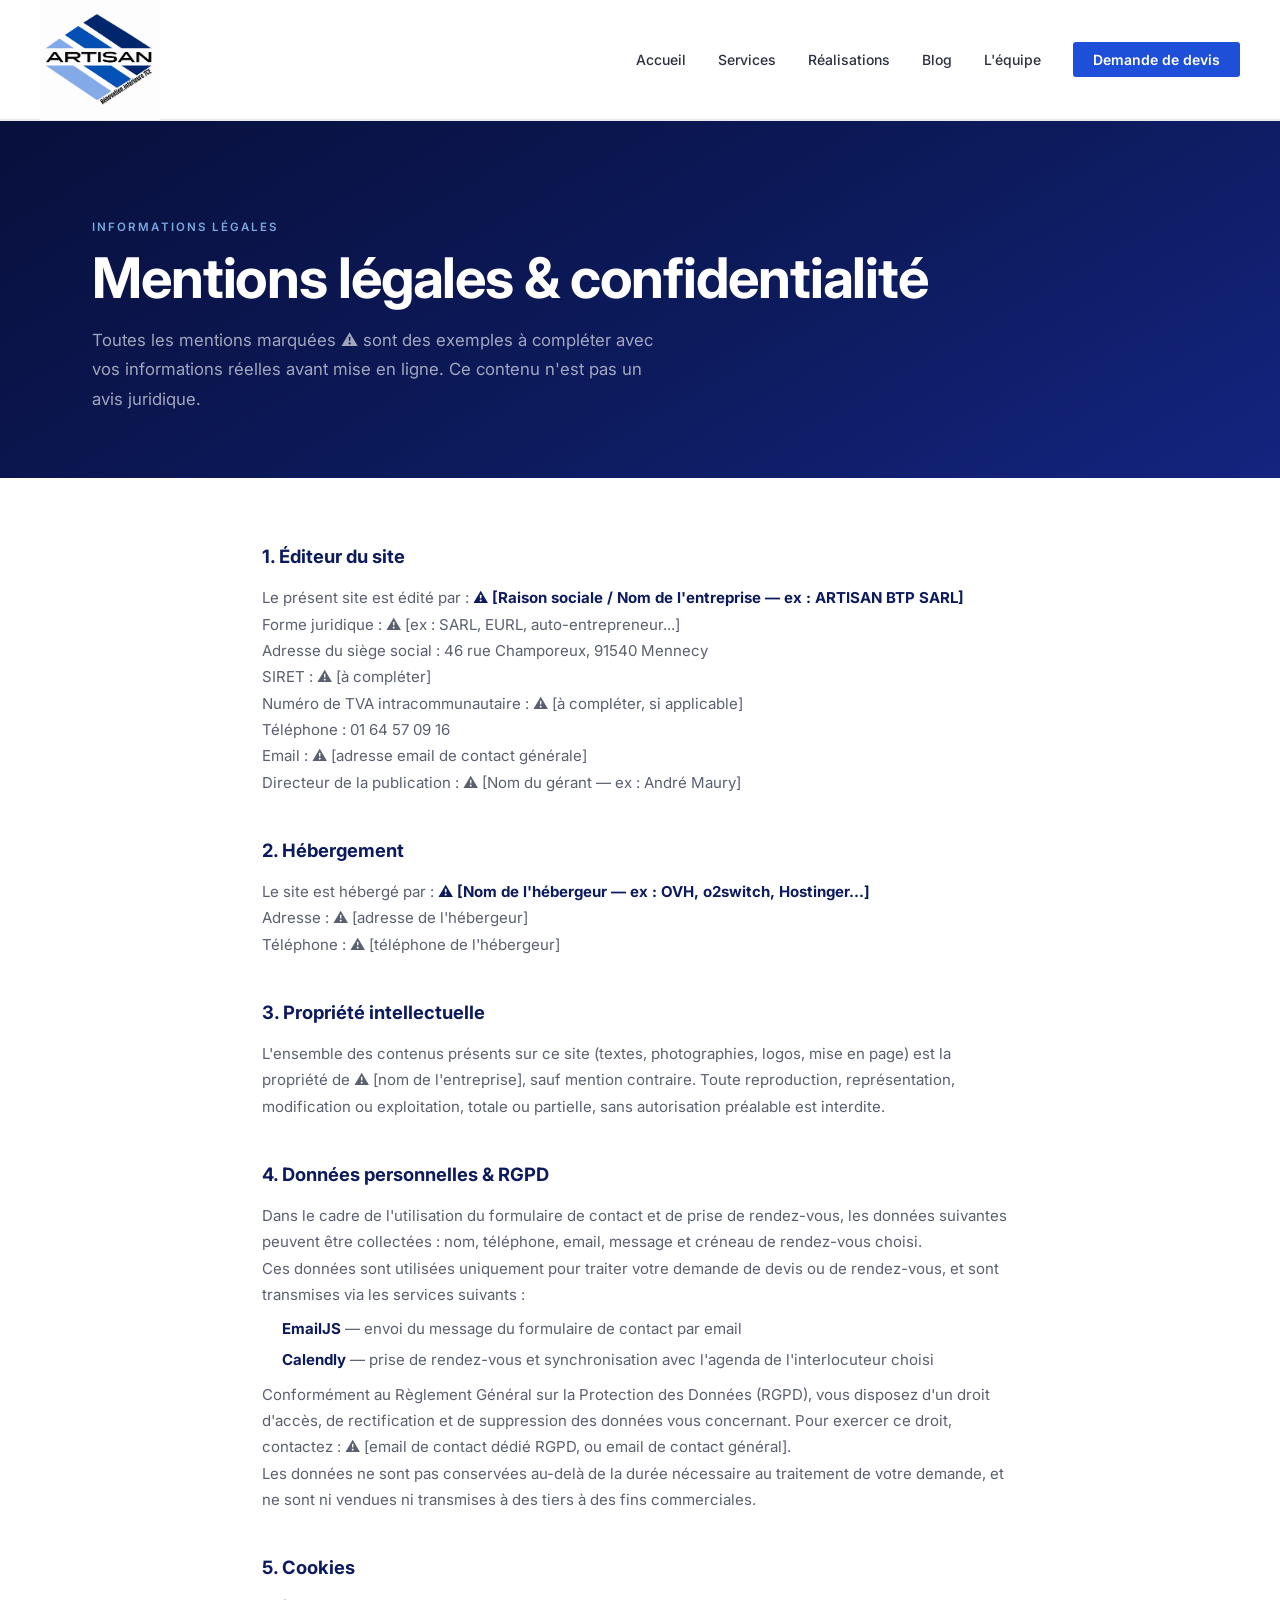
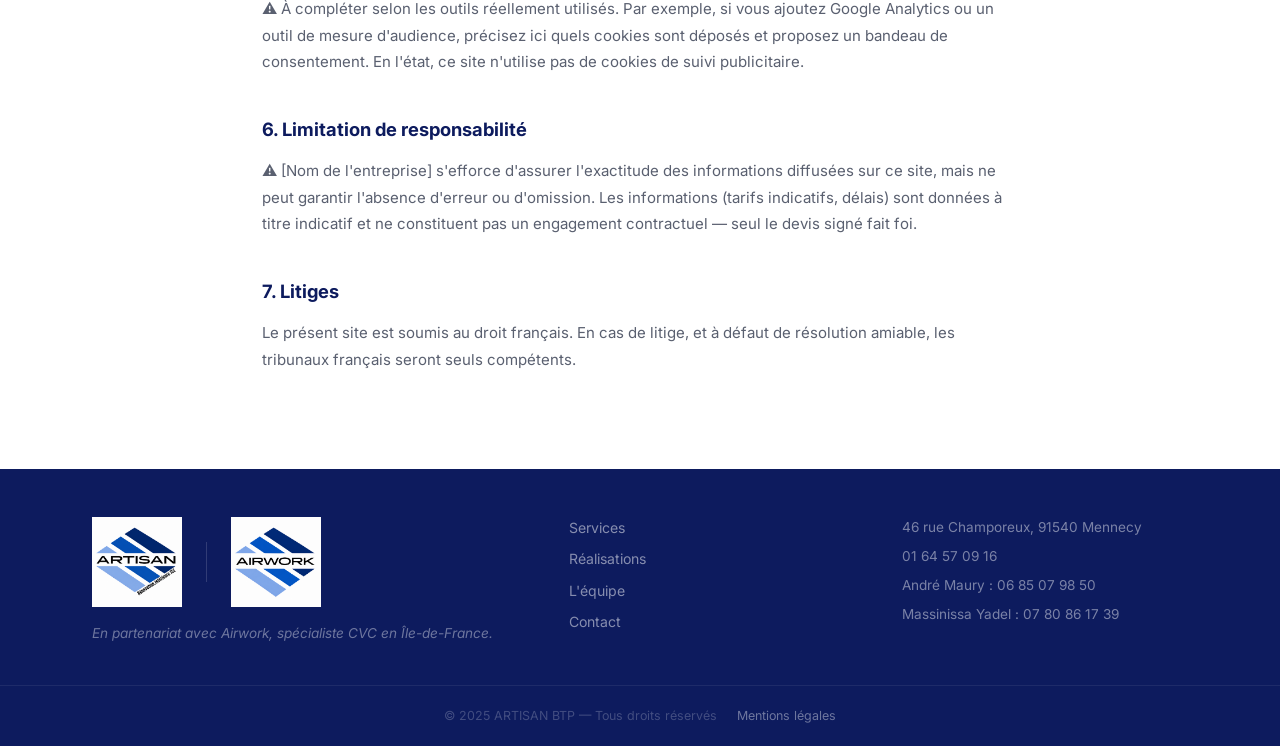
==== mentions-legales.html @ 6b27b91e "Add files via upload" ====
<!DOCTYPE html>
<html lang="fr">
<head>
  <meta charset="UTF-8" />
  <meta name="viewport" content="width=device-width, initial-scale=1.0" />
  <title>Mentions légales — ARTISAN BTP</title>
  <link rel="icon" type="image/png" href="images/favicon-32.png" />
  <link rel="apple-touch-icon" href="images/favicon-180.png" />
  <link rel="stylesheet" href="css/style.css" />
  <link rel="stylesheet" href="css/pages.css" />
  <link href="https://fonts.googleapis.com/css2?family=Inter:wght@300;400;500;600;700&display=swap" rel="stylesheet" />
</head>
<body>

  <!-- NAV -->
  <nav class="nav nav--light" id="nav">
    <a href="index.html" class="nav__logo">
      <img src="images/logo.png" alt="ARTISAN BTP" class="nav__logo-img" />
    </a>
    <ul class="nav__links">
      <li><a href="index.html">Accueil</a></li>
      <li><a href="services.html">Services</a></li>
      <li><a href="realisations.html">Réalisations</a></li>
      <li><a href="blog.html">Blog</a></li>
      <li><a href="index.html#equipe">L'équipe</a></li>
      <li><a href="index.html#contact" class="nav__cta">Demande de devis</a></li>
    </ul>
    <button class="nav__burger" id="burger" aria-label="Menu">
      <span></span><span></span><span></span>
    </button>
  </nav>

  <!-- MENU MOBILE -->
  <div class="mobile-menu" id="mobileMenu">
    <button class="mobile-menu__close" id="mobileClose">&#10005;</button>
    <ul>
      <li><a href="index.html" class="mobile-link">Accueil</a></li>
      <li><a href="services.html" class="mobile-link">Services</a></li>
      <li><a href="realisations.html" class="mobile-link">Réalisations</a></li>
      <li><a href="blog.html" class="mobile-link">Blog</a></li>
      <li><a href="index.html#equipe" class="mobile-link">L'équipe</a></li>
      <li><a href="index.html#contact" class="mobile-link">Contact</a></li>
    </ul>
  </div>

  <!-- EN-TÊTE PAGE -->
  <div class="page-header">
    <div class="container">
      <p class="section-eyebrow">Informations légales</p>
      <h1 class="page-header__title">Mentions légales &amp; confidentialité</h1>
      <p class="page-header__desc">
        Toutes les mentions marquées ⚠️ sont des exemples à compléter avec vos informations réelles avant mise en ligne. Ce contenu n'est pas un avis juridique.
      </p>
    </div>
  </div>

  <section class="legal-page">
    <div class="container legal-page__inner">

      <h2>1. Éditeur du site</h2>
      <p>
        Le présent site est édité par : <strong>⚠️ [Raison sociale / Nom de l'entreprise — ex : ARTISAN BTP SARL]</strong><br />
        Forme juridique : ⚠️ [ex : SARL, EURL, auto-entrepreneur...]<br />
        Adresse du siège social : 46 rue Champoreux, 91540 Mennecy<br />
        SIRET : ⚠️ [à compléter]<br />
        Numéro de TVA intracommunautaire : ⚠️ [à compléter, si applicable]<br />
        Téléphone : 01 64 57 09 16<br />
        Email : ⚠️ [adresse email de contact générale]<br />
        Directeur de la publication : ⚠️ [Nom du gérant — ex : André Maury]
      </p>

      <h2>2. Hébergement</h2>
      <p>
        Le site est hébergé par : <strong>⚠️ [Nom de l'hébergeur — ex : OVH, o2switch, Hostinger...]</strong><br />
        Adresse : ⚠️ [adresse de l'hébergeur]<br />
        Téléphone : ⚠️ [téléphone de l'hébergeur]
      </p>

      <h2>3. Propriété intellectuelle</h2>
      <p>
        L'ensemble des contenus présents sur ce site (textes, photographies, logos, mise en page) est la propriété de ⚠️ [nom de l'entreprise], sauf mention contraire. Toute reproduction, représentation, modification ou exploitation, totale ou partielle, sans autorisation préalable est interdite.
      </p>

      <h2>4. Données personnelles &amp; RGPD</h2>
      <p>
        Dans le cadre de l'utilisation du formulaire de contact et de prise de rendez-vous, les données suivantes peuvent être collectées : nom, téléphone, email, message et créneau de rendez-vous choisi.
      </p>
      <p>
        Ces données sont utilisées uniquement pour traiter votre demande de devis ou de rendez-vous, et sont transmises via les services suivants :
      </p>
      <ul>
        <li><strong>EmailJS</strong> — envoi du message du formulaire de contact par email</li>
        <li><strong>Calendly</strong> — prise de rendez-vous et synchronisation avec l'agenda de l'interlocuteur choisi</li>
      </ul>
      <p>
        Conformément au Règlement Général sur la Protection des Données (RGPD), vous disposez d'un droit d'accès, de rectification et de suppression des données vous concernant. Pour exercer ce droit, contactez : ⚠️ [email de contact dédié RGPD, ou email de contact général].
      </p>
      <p>
        Les données ne sont pas conservées au-delà de la durée nécessaire au traitement de votre demande, et ne sont ni vendues ni transmises à des tiers à des fins commerciales.
      </p>

      <h2>5. Cookies</h2>
      <p>
        ⚠️ À compléter selon les outils réellement utilisés. Par exemple, si vous ajoutez Google Analytics ou un outil de mesure d'audience, précisez ici quels cookies sont déposés et proposez un bandeau de consentement. En l'état, ce site n'utilise pas de cookies de suivi publicitaire.
      </p>

      <h2>6. Limitation de responsabilité</h2>
      <p>
        ⚠️ [Nom de l'entreprise] s'efforce d'assurer l'exactitude des informations diffusées sur ce site, mais ne peut garantir l'absence d'erreur ou d'omission. Les informations (tarifs indicatifs, délais) sont données à titre indicatif et ne constituent pas un engagement contractuel — seul le devis signé fait foi.
      </p>

      <h2>7. Litiges</h2>
      <p>
        Le présent site est soumis au droit français. En cas de litige, et à défaut de résolution amiable, les tribunaux français seront seuls compétents.
      </p>

    </div>
  </section>

  <!-- FOOTER -->
  <footer class="footer">
    <div class="container footer__inner">
      <div class="footer__left">
        <div class="footer__logos">
          <img src="images/logo.png" alt="ARTISAN BTP" class="footer__logo-img" />
          <div class="footer__partenaire-sep"></div>
          <a href="https://airwork-cvc.fr/" target="_blank" rel="noopener">
            <img src="images/airwork.png" alt="Airwork CVC" class="footer__logo-partenaire" />
          </a>
        </div>
        <p class="footer__partenaire-text">En partenariat avec Airwork, spécialiste CVC en Île-de-France.</p>
      </div>
      <div class="footer__links">
        <a href="services.html">Services</a>
        <a href="realisations.html">Réalisations</a>
        <a href="index.html#equipe">L'équipe</a>
        <a href="index.html#contact">Contact</a>
      </div>
      <div class="footer__contact">
        <span>46 rue Champoreux, 91540 Mennecy</span>
        <a href="tel:+33164570916">01 64 57 09 16</a>
        <a href="tel:+33685079850">André Maury : 06 85 07 98 50</a>
        <a href="tel:+33780861739">Massinissa Yadel : 07 80 86 17 39</a>
      </div>
    </div>
    <div class="footer__bottom">
      <div class="container">
        <p>© 2025 ARTISAN BTP — Tous droits réservés</p>
        <a href="mentions-legales.html" class="footer__legal-link">Mentions légales</a>
      </div>
    </div>
  </footer>

  <!-- BANDEAU APPEL MOBILE -->
  <a href="tel:+33164570916" class="mobile-call-bar">
    <svg width="18" height="18" viewBox="0 0 18 18" fill="none"><path d="M4 2h3l1.5 4L6.5 7.5a10 10 0 0 0 4 4l1.5-2 4 1.5v3c0 1-1 1.5-2 1.5C7.5 15.5 2.5 10.5 2.5 4c0-1 .5-2 1.5-2z" stroke="currentColor" stroke-width="1.3" stroke-linejoin="round"/></svg>
    Appeler maintenant — 01 64 57 09 16
  </a>

  <script src="js/pages.js"></script>
</body>
</html>
---- css/style.css ----
/* ===================================================
   ARTISAN BTP — style.css — Version finale
   =================================================== */

:root {
  --navy:       #0D1B5E;
  --navy-dark:  #080F3A;
  --blue:       #1E4FD8;
  --blue-light: #7BA7E0;
  --grey-100:   #F5F6F8;
  --grey-200:   #E8EAED;
  --grey-400:   #9AA0AC;
  --grey-600:   #5A6070;
  --grey-800:   #2C3040;
  --white:      #FFFFFF;
  --text:       #1A1F2E;
  --success:    #1a7f3c;

  --font: 'Inter', system-ui, sans-serif;
  --radius:    3px;
  --radius-md: 6px;
  --radius-lg: 10px;
  --shadow:    0 2px 12px rgba(13,27,94,0.08);
  --shadow-lg: 0 8px 32px rgba(13,27,94,0.14);
  --transition: 0.22s ease;
}

*, *::before, *::after { box-sizing: border-box; margin: 0; padding: 0; }
html { scroll-behavior: smooth; font-size: 16px; }
body { font-family: var(--font); color: var(--text); background: #fff; line-height: 1.6; overflow-x: hidden; }
img { max-width: 100%; display: block; }
a { text-decoration: none; color: inherit; }
ul { list-style: none; }

.container { max-width: 1160px; margin: 0 auto; padding: 0 2rem; }

.section-eyebrow {
  font-size: 0.72rem;
  font-weight: 600;
  letter-spacing: 0.18em;
  text-transform: uppercase;
  color: var(--blue);
  margin-bottom: 0.75rem;
}
.section-title {
  font-size: clamp(1.75rem, 3.5vw, 2.5rem);
  font-weight: 700;
  color: var(--navy);
  line-height: 1.2;
  margin-bottom: 1rem;
}
.section-desc { color: var(--grey-600); font-size: 1rem; }
.section-header { margin-bottom: 3rem; }

/* Boutons */
.btn {
  display: inline-block;
  padding: 0.8rem 1.75rem;
  border-radius: var(--radius);
  font-family: var(--font);
  font-size: 0.88rem;
  font-weight: 600;
  cursor: pointer;
  border: none;
  transition: all var(--transition);
  text-align: center;
}
.btn--primary { background: var(--blue); color: #fff; }
.btn--primary:hover { background: var(--navy); }
.btn--ghost { background: transparent; color: #fff; border: 1.5px solid rgba(255,255,255,0.45); }
.btn--ghost:hover { background: rgba(255,255,255,0.1); border-color: #fff; }
.btn--white { background: #fff; color: var(--navy); font-weight: 700; }
.btn--white:hover { background: var(--grey-100); }
.btn--full { width: 100%; }

/* ===== NAVIGATION ===== */
.nav {
  position: fixed;
  top: 0; left: 0; right: 0;
  z-index: 1000;
  display: flex;
  align-items: center;
  justify-content: space-between;
  padding: 0 2.5rem;
  height: 120px;
  background: #fff;
  border-bottom: 1px solid var(--grey-200);
  transition: box-shadow var(--transition);
}
.nav.scrolled { box-shadow: var(--shadow); }

.nav__logo { display: flex; align-items: center; }
.nav__logo-img {
  height: 120px;
  width: auto;
  object-fit: contain;
}

.nav__links { display: flex; align-items: center; gap: 2rem; }
.nav__links a { font-size: 0.875rem; font-weight: 500; color: var(--grey-800); transition: color var(--transition); }
.nav__links a:hover { color: var(--blue); }

.nav__cta {
  background: var(--blue) !important;
  color: #fff !important;
  padding: 0.55rem 1.25rem;
  border-radius: var(--radius);
  font-weight: 600 !important;
}
.nav__cta:hover { background: var(--navy) !important; color: #fff !important; }

.nav__burger { display: none; flex-direction: column; gap: 5px; background: none; border: none; cursor: pointer; padding: 4px; }
.nav__burger span { display: block; width: 22px; height: 2px; background: var(--grey-800); border-radius: 2px; }

.mobile-menu {
  display: none;
  position: fixed; inset: 0;
  background: var(--navy);
  z-index: 999;
  align-items: center; justify-content: center; flex-direction: column;
}
.mobile-menu.open { display: flex; }
.mobile-menu__close {
  position: absolute; top: 1.5rem; right: 1.5rem;
  background: none; border: 1px solid rgba(255,255,255,0.2); color: #fff;
  width: 38px; height: 38px; border-radius: 50%; cursor: pointer; font-size: 1rem;
  display: flex; align-items: center; justify-content: center;
}
.mobile-menu ul { text-align: center; }
.mobile-menu li { margin: 1.25rem 0; }
.mobile-menu a { font-size: 1.75rem; font-weight: 600; color: rgba(255,255,255,0.85); transition: color var(--transition); }
.mobile-menu a:hover { color: var(--blue-light); }

/* ===== HERO ===== */
/* ===== HERO ===== */
.hero {
  position: relative;
  background: linear-gradient(150deg, var(--navy-dark) 0%, var(--navy) 45%, var(--blue) 100%);
  background-size: 220% 220%;
  animation: heroGradient 18s ease-in-out infinite;
  min-height: 100vh;
  display: flex;
  flex-direction: column;
  justify-content: center;
  padding-top: 90px;
  overflow: hidden;
}

@keyframes heroGradient {
  0%   { background-position: 0% 50%; }
  50%  { background-position: 100% 50%; }
  100% { background-position: 0% 50%; }
}




.hero__title, .hero__subtitle, .hero__actions {
  opacity: 0;
  animation: heroSlideUp 0.8s ease forwards;
}
.hero__title    { animation-delay: 0.1s; }
.hero__subtitle { animation-delay: 0.3s; }
.hero__actions  { animation-delay: 0.5s; }

@keyframes heroSlideUp {
  from { opacity: 0; transform: translateY(28px); }
  to   { opacity: 1; transform: translateY(0); }
}

@media (prefers-reduced-motion: reduce) {
  .hero__title, .hero__subtitle, .hero__actions {
    animation: none; opacity: 1; transform: none;
  }
}




.hero::before, .hero::after {
  content: '';
  position: absolute;
  border-radius: 50%;
  filter: blur(90px);
  opacity: 0.35;
  pointer-events: none;
}
.hero::before {
  width: 420px; height: 420px;
  background: var(--blue-light);
  top: -120px; right: -80px;
  animation: heroDrift1 14s ease-in-out infinite;
}
.hero::after {
  width: 360px; height: 360px;
  background: var(--blue);
  bottom: -140px; left: 10%;
  animation: heroDrift2 16s ease-in-out infinite;
}

@keyframes heroDrift1 {
  0%, 100% { transform: translate(0, 0) scale(1); }
  50%      { transform: translate(-40px, 30px) scale(1.1); }
}
@keyframes heroDrift2 {
  0%, 100% { transform: translate(0, 0) scale(1); }
  50%      { transform: translate(30px, -20px) scale(1.08); }
}

@media (prefers-reduced-motion: reduce) {
  .hero, .hero::before, .hero::after { animation: none; }
}

.hero__overlay {
  position: absolute; inset: 0;
  background: url("data:image/svg+xml,%3Csvg width='80' height='80' viewBox='0 0 80 80' xmlns='http://www.w3.org/2000/svg'%3E%3Cg fill='%231E4FD8' fill-opacity='0.04'%3E%3Crect x='0' y='0' width='1' height='80'/%3E%3Crect x='0' y='0' width='80' height='1'/%3E%3C/g%3E%3C/svg%3E");
}

.hero__content {
  position: relative; z-index: 1;
  padding: 5rem 0 4rem;
  max-width: 750px;
}

.hero__title {
  display: flex;
  flex-direction: column;
  margin-bottom: 1.5rem;
  line-height: 1.1;
}
.hero__title-main {
  font-size: clamp(3.5rem, 7vw, 6rem);
  font-weight: 800;
  color: #fff;
  letter-spacing: -0.02em;
  line-height: 1;
}
.hero__title-sub {
  font-size: clamp(1.1rem, 2.5vw, 1.6rem);
  font-weight: 300;
  color: rgba(255,255,255,0.75);
  letter-spacing: 0.01em;
  margin-top: 0.4rem;
}

.hero__subtitle {
  font-size: 1rem;
  color: rgba(255,255,255,0.6);
  margin-bottom: 2.5rem;
  line-height: 1.75;
  max-width: 580px;
}

.hero__actions { display: flex; gap: 1rem; flex-wrap: wrap; }

.hero__stats {
  position: relative; z-index: 1;
  background: rgba(255,255,255,0.05);
  border-top: 1px solid rgba(255,255,255,0.08);
}
.hero__stats-grid {
  display: grid;
  grid-template-columns: repeat(4, 1fr);
  padding: 2rem 0;
}
.hero__stat {
  text-align: center;
  padding: 1rem;
  border-right: 1px solid rgba(255,255,255,0.08);
}
.hero__stat:last-child { border-right: none; }
.hero__stat strong { display: block; font-size: 1.75rem; font-weight: 700; color: #fff; line-height: 1; margin-bottom: 0.35rem; }
.hero__stat span { font-size: 0.75rem; color: rgba(255,255,255,0.42); text-transform: uppercase; letter-spacing: 0.08em; }

/* ===== APERÇU (accueil) ===== */
.apercu { padding: 6rem 0; background: var(--grey-100); }
.apercu__inner { display: grid; grid-template-columns: 1fr 1fr; gap: 3rem; align-items: start; }
.apercu__col { display: flex; flex-direction: column; align-items: flex-start; }
.apercu__text { color: var(--grey-600); line-height: 1.7; margin: 0.75rem 0 1.25rem; }

.apercu__tags { display: flex; flex-wrap: wrap; gap: 0.5rem; list-style: none; margin: 0 0 1.75rem; padding: 0; }
.apercu__tags li {
  background: #fff; border: 1px solid #e4e6ee; border-radius: 999px;
  padding: 0.45rem 1rem; font-size: 0.85rem; font-weight: 600; color: var(--navy);
}

.apercu__col--realisations { background: var(--navy); border-radius: 16px; padding: 2.5rem; }
.apercu__col--realisations .section-eyebrow { color: rgba(255,255,255,0.6); }
.apercu__col--realisations .section-title { color: #fff; }

.apercu__photos { display: grid; grid-template-columns: repeat(3, 1fr); gap: 0.6rem; width: 100%; margin: 1.25rem 0 1.75rem; }
.apercu__photos img { width: 100%; height: 110px; object-fit: cover; border-radius: 10px; }

@media (max-width: 860px) {
  .apercu__inner { grid-template-columns: 1fr; gap: 2.5rem; }
}

/* ===== FILTRES (utilisé par realisations.html) ===== */
.filtre {
  padding: 0.45rem 1.1rem;
  border: 1px solid var(--grey-200); background: #fff; color: var(--grey-600);
  font-family: var(--font); font-size: 0.83rem; font-weight: 500;
  border-radius: 100px; cursor: pointer; transition: all var(--transition);
}
.filtre:hover, .filtre.actif { background: var(--blue); border-color: var(--blue); color: #fff; }

.lightbox {
  display: none; position: fixed; inset: 0;
  background: rgba(5,10,35,0.96); z-index: 9999;
  align-items: center; justify-content: center; flex-direction: column; gap: 1rem;
}
.lightbox.open { display: flex; }
.lightbox__content { max-width: 90vw; max-height: 80vh; border-radius: var(--radius-md); overflow: hidden; }
.lightbox__caption { color: rgba(255,255,255,0.5); font-size: 0.85rem; }
.lightbox__close {
  position: absolute; top: 1.5rem; right: 1.5rem;
  background: none; border: 1px solid rgba(255,255,255,0.2); color: #fff;
  width: 38px; height: 38px; border-radius: 50%; cursor: pointer; font-size: 1rem;
  display: flex; align-items: center; justify-content: center; transition: background var(--transition);
}
.lightbox__close:hover { background: rgba(255,255,255,0.1); }

/* ===== CONFIANCE — engagements + certifications ===== */
.confiance { background: #fff; padding: 4.5rem 0 3.5rem; }

.confiance__points {
  display: grid; grid-template-columns: repeat(3, 1fr); gap: 1.5rem;
  text-align: center; margin-bottom: 2.75rem;
}
.confiance__point { padding: 0 0.5rem; }
.confiance__icon { display: block; margin: 0 auto 0.6rem; color: var(--blue); }
.confiance__point h3 { font-size: 1rem; font-weight: 700; color: var(--navy); margin-bottom: 0.4rem; }
.confiance__point p { font-size: 0.85rem; color: var(--grey-600); line-height: 1.6; }

.confiance__badges {
  display: flex; flex-wrap: wrap; justify-content: center; gap: 0.7rem;
}
.confiance__badge {
  background: var(--grey-100); border: 1px solid var(--grey-200);
  color: var(--navy); font-size: 0.8rem; font-weight: 600;
  padding: 0.5rem 1.1rem; border-radius: 100px;
}

@media (max-width: 700px) {
  .confiance__points { grid-template-columns: 1fr; gap: 2rem; }
}

/* ===== TEMOIGNAGE ===== */
.temoignage { background: var(--grey-100); padding: 5rem 0; }
.temoignage__quote { max-width: 820px; margin: 0 auto; text-align: center; }
.temoignage__quote p {
  font-size: clamp(1.15rem, 2.2vw, 1.55rem);
  font-weight: 400; color: var(--navy);
  line-height: 1.65; margin-bottom: 1.5rem; font-style: italic;
}
.temoignage__quote cite { font-size: 0.82rem; font-weight: 600; color: var(--blue); text-transform: uppercase; letter-spacing: 0.1em; font-style: normal; }

.temoignage__sub {
  font-size: clamp(0.95rem, 1.8vw, 1.2rem) !important;
  font-weight: 400;
  color: rgba(0,0,0,0.5) !important;
  font-style: normal !important;
  margin-top: -0.5rem;
  margin-bottom: 1.5rem !important;
}

.temoignage__avis {
  display: grid; grid-template-columns: repeat(3, 1fr); gap: 1.25rem;
  margin-top: 2.5rem;
}
.avis-card {
  background: #fff; border: 1px solid var(--grey-200); border-radius: var(--radius-md);
  padding: 1.5rem;
}
.avis-card__stars { color: #f5a623; font-size: 0.9rem; margin-bottom: 0.6rem; letter-spacing: 0.1em; }
.avis-card p { font-size: 0.88rem; color: var(--grey-600); line-height: 1.6; font-style: italic; margin-bottom: 0.9rem; }
.avis-card__auteur { font-size: 0.78rem; font-weight: 600; color: var(--navy); }

@media (max-width: 780px) {
  .temoignage__avis { grid-template-columns: 1fr; }
}

/* ===== EQUIPE ===== */
.equipe { padding: 6rem 0; background: #fff; }
.equipe__grid { display: grid; grid-template-columns: repeat(2, 1fr); gap: 1.5rem; }

.equipe__card {
  display: flex; gap: 1.75rem; align-items: flex-start;
  padding: 2rem; border: 1px solid var(--grey-200); border-radius: var(--radius-lg);
  transition: box-shadow var(--transition);
}
.equipe__card:hover { box-shadow: var(--shadow-lg); }

.equipe__avatar {
  width: 56px; height: 56px; border-radius: 50%;
  display: flex; align-items: center; justify-content: center;
  font-size: 1.4rem; font-weight: 700; color: #fff; flex-shrink: 0;
}
.equipe__avatar--a { background: var(--navy); }
.equipe__avatar--m { background: var(--blue); }

.equipe__avatar-photo {
  width: 80px;
  height: 80px;
  border-radius: 50%;
  object-fit: cover;
  object-position: center top;
  flex-shrink: 0;
  border: 3px solid var(--grey-200);
}

.equipe__role { font-size: 0.72rem; font-weight: 600; color: var(--blue); text-transform: uppercase; letter-spacing: 0.1em; margin-bottom: 0.25rem; }
.equipe__info h3 { font-size: 1.15rem; font-weight: 700; color: var(--navy); margin-bottom: 0.6rem; }
.equipe__info > p { font-size: 0.9rem; color: var(--grey-600); line-height: 1.7; margin-bottom: 1rem; }

.equipe__contacts { display: flex; flex-direction: column; gap: 0.35rem; }
.equipe__contacts a { font-size: 0.88rem; color: var(--grey-600); transition: color var(--transition); }
.equipe__contacts a:hover { color: var(--blue); }

.equipe__rdv-btn {
  display: inline-block; margin-top: 0.5rem;
  padding: 0.5rem 1rem;
  background: var(--grey-100); border: 1px solid var(--grey-200);
  border-radius: var(--radius); font-size: 0.82rem; font-weight: 600;
  color: var(--navy); transition: all var(--transition); width: fit-content;
}
.equipe__rdv-btn:hover { background: var(--blue); border-color: var(--blue); color: #fff; }

/* ===== CONTACT ===== */
.contact { padding: 6rem 0; background: var(--grey-100); }
.contact__inner { display: grid; grid-template-columns: 1fr 1.5fr; gap: 5rem; align-items: start; }

.contact__info .section-title { color: var(--navy); }
.contact__info > p { font-size: 0.95rem; color: var(--grey-600); line-height: 1.75; margin-bottom: 2rem; }

.contact__bloc { margin-bottom: 1.5rem; }
.contact__bloc-label { font-size: 0.72rem; font-weight: 700; text-transform: uppercase; letter-spacing: 0.1em; color: var(--blue); margin-bottom: 0.4rem; }
.contact__bloc a, .contact__bloc span { display: block; font-size: 0.92rem; color: var(--grey-600); transition: color var(--transition); }
.contact__bloc a:hover { color: var(--blue); }

.contact__form {
  background: #fff; border: 1px solid var(--grey-200);
  border-radius: var(--radius-lg); padding: 2.25rem;
  display: flex; flex-direction: column; gap: 1rem;
}
.contact__form-title { font-size: 1.1rem; font-weight: 700; color: var(--navy); margin-bottom: 0.25rem; }

.form__row { display: grid; grid-template-columns: 1fr 1fr; gap: 1rem; }
.form__calendly-hint { font-size: 0.85rem; color: var(--navy, #1b2a4a); opacity: 0.65; margin: 0; }
.calendly-inline-widget { min-width: 280px; height: 630px; border-radius: 10px; overflow: hidden; }
.calendly-inline-widget.is-empty { display: flex; align-items: center; justify-content: center; height: 80px; background: #f4f5f7; color: #8a8f98; font-size: 0.9rem; }
.form__group { display: flex; flex-direction: column; gap: 0.3rem; }

label { font-size: 0.75rem; font-weight: 600; text-transform: uppercase; letter-spacing: 0.06em; color: var(--grey-800); }

input, select, textarea {
  font-family: var(--font); font-size: 0.9rem; color: var(--text);
  background: var(--grey-100); border: 1px solid var(--grey-200);
  border-radius: var(--radius); padding: 0.75rem 0.9rem;
  outline: none; transition: border-color var(--transition); width: 100%;
}
input:focus, select:focus, textarea:focus { border-color: var(--blue); background: #fff; }
input::placeholder, textarea::placeholder { color: var(--grey-400); }
textarea { resize: vertical; min-height: 100px; }
select { cursor: pointer; }

.form__radio-group { display: flex; gap: 0.6rem; }
.form__radio { flex: 1; cursor: pointer; }
.form__radio input { display: none; }
.form__radio-box {
  display: block; padding: 0.65rem 1rem;
  border: 1px solid var(--grey-200); border-radius: var(--radius);
  background: var(--grey-100); font-size: 0.85rem; font-weight: 500;
  color: var(--grey-600); transition: all var(--transition); text-align: center; cursor: pointer;
}
.form__radio input:checked + .form__radio-box {
  border-color: var(--blue); background: rgba(30,79,216,0.06);
  color: var(--navy); font-weight: 600;
}

.form__note { font-size: 0.75rem; color: var(--grey-400); text-align: center; }

.form__success {
  display: none; background: #f0faf4;
  border: 1px solid #86efac; border-radius: var(--radius);
  padding: 1rem 1.25rem; flex-direction: column; gap: 0.2rem; font-size: 0.88rem;
}
.form__success strong { color: var(--success); }
.form__success span { color: #166534; font-size: 0.83rem; }
.form__success.visible { display: flex; }

/* ===== FOOTER ===== */
.footer { background: var(--navy); padding: 3rem 0 0; }
.footer__inner {
  display: grid; grid-template-columns: 1.5fr 1fr 1fr;
  gap: 3rem; padding-bottom: 2.5rem;
}
.footer__left { display: flex; flex-direction: column; gap: 0.75rem; align-items: flex-start; }

.footer__logos {
  display: flex;
  align-items: center;
  gap: 1.5rem;
}

.footer__logo-img {
  height: 90px;
  width: auto;
  object-fit: contain;
  filter: none;
  display: block;
}

.footer__partenaire-sep {
  width: 1px;
  height: 40px;
  background: rgba(255,255,255,0.15);
  align-self: center;
  flex-shrink: 0;
}

.footer__logo-partenaire {
  height: 90px;
  width: auto;
  object-fit: contain;
  filter: none;
  display: block;
  opacity: 1;
  transition: opacity 0.22s ease;
}
.footer__logo-partenaire:hover { opacity: 0.8; }

.footer__partenaire-text {
  font-size: 0.82rem;
  color: rgba(255,255,255,0.38);
  font-style: italic;
  margin-top: 0.25rem;
}

.footer__left p { font-size: 0.85rem; color: rgba(255,255,255,0.4); line-height: 1.6; }

.footer__links { display: flex; flex-direction: column; gap: 0.55rem; }
.footer__links a { font-size: 0.88rem; color: rgba(255,255,255,0.5); transition: color var(--transition); }
.footer__links a:hover { color: rgba(255,255,255,0.9); }

.footer__contact { display: flex; flex-direction: column; gap: 0.45rem; }
.footer__contact span, .footer__contact a { font-size: 0.85rem; color: rgba(255,255,255,0.45); transition: color var(--transition); }
.footer__contact a:hover { color: rgba(255,255,255,0.85); }

.footer__bottom { border-top: 1px solid rgba(255,255,255,0.07); padding: 1.25rem 0; }
.footer__bottom .container {
  display: flex; align-items: center; justify-content: center; gap: 1.25rem; flex-wrap: wrap;
}
.footer__bottom p { font-size: 0.78rem; color: rgba(255,255,255,0.22); text-align: center; margin: 0; }
.footer__legal-link { font-size: 0.78rem; color: rgba(255,255,255,0.4); transition: color var(--transition); }
.footer__legal-link:hover { color: #fff; }

/* ===== ANIMATIONS ===== */
.reveal { opacity: 0; transform: translateY(20px); transition: opacity 0.55s ease, transform 0.55s ease; }
.reveal.visible { opacity: 1; transform: translateY(0); }

.reveal-left, .reveal-right, .reveal-up {
  opacity: 0;
  transition: opacity 0.65s ease, transform 0.65s ease;
}
.reveal-left  { transform: translateX(-32px); }
.reveal-right { transform: translateX(32px); }
.reveal-up    { transform: translateY(24px); }

.reveal-left.visible, .reveal-right.visible, .reveal-up.visible {
  opacity: 1;
  transform: translate(0, 0);
}

@media (prefers-reduced-motion: reduce) {
  .reveal, .reveal-left, .reveal-right, .reveal-up { opacity: 1; transform: none; transition: none; }
}

/* ===== RESPONSIVE ===== */
@media (max-width: 1024px) {
  .services__grid { grid-template-columns: repeat(2, 1fr); }
  .footer__inner { grid-template-columns: 1fr 1fr; }
  .footer__left { grid-column: 1 / -1; }
}
@media (max-width: 900px) {
  .nav__links { display: none; }
  .nav__burger { display: flex; }
  .hero__stats-grid { grid-template-columns: repeat(2, 1fr); }
  .galerie__grid { grid-template-columns: repeat(2, 1fr); }
  .equipe__grid { grid-template-columns: 1fr; }
  .contact__inner { grid-template-columns: 1fr; gap: 3rem; }
}
@media (max-width: 600px) {
  .services__grid { grid-template-columns: 1fr; }
  .galerie__grid { grid-template-columns: 1fr; }
  .form__row { grid-template-columns: 1fr; }
  .form__radio-group { flex-direction: column; }
  .equipe__card { flex-direction: column; }
  .hero__stats-grid { grid-template-columns: repeat(2, 1fr); }
  .footer__inner { grid-template-columns: 1fr; }
  .container { padding: 0 1.25rem; }
  .hero__content { padding: 3rem 0 2rem; }
  .nav { height: 95px; }
  .nav__logo-img { height: 85px; }
}

/* ===== CHATBOT ===== */
.chat-bubble {
  position: fixed; bottom: 1.75rem; right: 1.75rem;
  z-index: 9000; width: 54px; height: 54px; border-radius: 50%;
  background: var(--blue); box-shadow: 0 4px 16px rgba(30,79,216,0.4);
  display: flex; align-items: center; justify-content: center;
  cursor: pointer; border: none; transition: background var(--transition), transform var(--transition);
}
.chat-bubble:hover { background: var(--navy); transform: scale(1.05); }

.chat-bubble__notif {
  display: none; position: absolute; top: -3px; right: -3px;
  width: 18px; height: 18px; border-radius: 50%;
  background: #dc2626; color: #fff; font-size: 0.65rem; font-weight: 700;
  align-items: center; justify-content: center; border: 2px solid #fff;
}

.chat-window {
  position: fixed; bottom: 5.5rem; right: 1.75rem;
  z-index: 8999; width: 350px; max-height: 500px;
  background: #fff; border-radius: var(--radius-lg);
  box-shadow: 0 16px 48px rgba(13,27,94,0.22);
  display: flex; flex-direction: column; overflow: hidden;
  opacity: 0; transform: translateY(16px) scale(0.97); pointer-events: none;
  transition: opacity 0.25s ease, transform 0.25s ease;
  transform-origin: bottom right;
}
.chat-window.open { opacity: 1; transform: translateY(0) scale(1); pointer-events: all; }

.chat-window__header {
  background: var(--navy); padding: 0.9rem 1.1rem;
  display: flex; align-items: center; gap: 0.7rem; flex-shrink: 0;
}
.chat-window__avatar {
  width: 34px; height: 34px; border-radius: 50%; background: var(--blue);
  color: #fff; font-size: 0.95rem; font-weight: 700;
  display: flex; align-items: center; justify-content: center; flex-shrink: 0;
  overflow: hidden;
}
.chat-window__avatar img { width: 100%; height: 100%; object-fit: cover; }
.chat-window__info { flex: 1; }
.chat-window__info strong { display: block; color: #fff; font-size: 0.88rem; font-weight: 600; }
.chat-window__status { display: flex; align-items: center; gap: 0.3rem; font-size: 0.72rem; color: rgba(255,255,255,0.5); }
.chat-window__dot { width: 6px; height: 6px; border-radius: 50%; background: #22c55e; }
.chat-window__minimize { background: none; border: none; color: rgba(255,255,255,0.5); font-size: 1.3rem; cursor: pointer; padding: 0 0.2rem; line-height: 1; }
.chat-window__minimize:hover { color: #fff; }

.chat-window__messages {
  flex: 1; overflow-y: auto; padding: 1rem;
  display: flex; flex-direction: column; gap: 0.75rem; background: var(--grey-100);
}
.chat-window__messages::-webkit-scrollbar { width: 3px; }
.chat-window__messages::-webkit-scrollbar-thumb { background: var(--grey-200); border-radius: 3px; }

.chat-msg { display: flex; flex-direction: column; }
.chat-msg--user { align-items: flex-end; }
.chat-msg--bot { align-items: flex-start; }

.chat-msg__bubble {
  max-width: 85%; padding: 0.65rem 0.9rem; border-radius: 10px;
  font-size: 0.86rem; line-height: 1.55;
}
.chat-msg--bot .chat-msg__bubble { background: #fff; color: var(--text); border: 1px solid var(--grey-200); border-bottom-left-radius: 3px; }
.chat-msg--user .chat-msg__bubble { background: var(--blue); color: #fff; border-bottom-right-radius: 3px; }

.chat-msg__suggestions { display: flex; flex-wrap: wrap; gap: 0.35rem; margin-top: 0.4rem; }
.chat-suggestion {
  padding: 0.3rem 0.7rem; background: #fff; border: 1px solid var(--grey-200);
  border-radius: 100px; font-size: 0.76rem; font-weight: 500; color: var(--blue);
  cursor: pointer; transition: all var(--transition); font-family: var(--font);
}
.chat-suggestion:hover { background: var(--blue); border-color: var(--blue); color: #fff; }

.chat-typing { display: flex; align-items: center; gap: 4px; padding: 0.75rem 0.9rem !important; }
.chat-typing span { width: 6px; height: 6px; border-radius: 50%; background: var(--grey-400); animation: typingDot 1.2s ease infinite; }
.chat-typing span:nth-child(2) { animation-delay: 0.2s; }
.chat-typing span:nth-child(3) { animation-delay: 0.4s; }
@keyframes typingDot {
  0%, 100% { transform: translateY(0); opacity: 0.4; }
  50% { transform: translateY(-4px); opacity: 1; }
}

.chat-window__footer {
  padding: 0.75rem; border-top: 1px solid var(--grey-200);
  display: flex; gap: 0.5rem; background: #fff; flex-shrink: 0;
}
.chat-window__footer input {
  flex: 1; border: 1px solid var(--grey-200); border-radius: 100px;
  padding: 0.55rem 0.9rem; font-size: 0.86rem; background: var(--grey-100);
  color: var(--text); outline: none; transition: border-color var(--transition); font-family: var(--font);
}
.chat-window__footer input:focus { border-color: var(--blue); background: #fff; }
.chat-window__footer input::placeholder { color: var(--grey-400); }

.chat-send {
  width: 36px; height: 36px; border-radius: 50%; background: var(--blue);
  border: none; color: #fff; cursor: pointer;
  display: flex; align-items: center; justify-content: center; flex-shrink: 0; transition: background var(--transition);
}
.chat-send:hover:not(:disabled) { background: var(--navy); }
.chat-send:disabled { opacity: 0.45; cursor: not-allowed; }

@media (max-width: 480px) {
  .chat-window { width: calc(100vw - 2rem); right: 1rem; bottom: 5rem; }
  .chat-bubble { right: 1rem; bottom: 1rem; }
}
/* ===== BANDEAU APPEL MOBILE ===== */
.mobile-call-bar {
  display: none;
  position: fixed; left: 0; right: 0; bottom: 0;
  z-index: 9500;
  background: var(--navy);
  color: #fff;
  font-weight: 700; font-size: 0.92rem;
  align-items: center; justify-content: center; gap: 0.6rem;
  padding: 0.9rem 1rem;
  padding-bottom: calc(0.9rem + env(safe-area-inset-bottom));
  text-decoration: none;
  box-shadow: 0 -4px 16px rgba(13,27,94,0.25);
}
.mobile-call-bar svg { flex-shrink: 0; }

@media (max-width: 768px) {
  .mobile-call-bar { display: flex; }
  /* On remonte le chatbot pour qu'il ne soit pas caché par le bandeau d'appel */
  .chat-bubble { bottom: calc(1.75rem + 56px); }
  .chat-window { bottom: calc(5.5rem + 56px); }
  /* Marge en bas de page pour que le bandeau ne cache pas le footer */
  body { padding-bottom: 56px; }
}


.zoomable{
    cursor: zoom-in;
    transition: transform .3s;
}

.zoomable:hover{
    transform: scale(1.05);
}

.image-modal{
    display:none;
    position:fixed;
    inset:0;
    background:rgba(0,0,0,.9);
    justify-content:center;
    align-items:center;
    z-index:9999;
}

.image-modal__content{
    max-width:90%;
    max-height:90%;
    border-radius:12px;
    box-shadow:0 10px 30px rgba(0,0,0,.5);
    animation:zoom .25s ease;
}

.image-modal__close{
    position:absolute;
    top:20px;
    right:35px;
    color:#fff;
    font-size:45px;
    cursor:pointer;
    user-select:none;
}

@keyframes zoom{
    from{
        transform:scale(.8);
        opacity:0;
    }
    to{
        transform:scale(1);
        opacity:1;
    }
}
---- css/pages.css ----
/* ===================================================
   ARTISAN BTP — pages.css
   Styles pour services.html et realisations.html
   =================================================== */

/* ---- Nav sur pages internes ---- */
.nav--light {
  background: #fff;
  box-shadow: 0 1px 0 var(--grey-200);
}

.nav__active {
  color: var(--blue) !important;
  font-weight: 700 !important;
}

/* ---- En-tête de page ---- */
.page-header {
  background: linear-gradient(150deg, var(--navy-dark) 0%, var(--navy) 60%, #142480 100%);
  padding: 8rem 0 4rem;
  margin-top: 90px;
}

.page-header .section-eyebrow { color: var(--blue-light); }

.page-header__title {
  font-size: clamp(2rem, 5vw, 3.5rem);
  font-weight: 700;
  color: #fff;
  line-height: 1.1;
  margin-bottom: 1rem;
  letter-spacing: -0.02em;
}

.page-header__desc {
  font-size: 1.05rem;
  color: rgba(255,255,255,0.62);
  max-width: 580px;
  line-height: 1.75;
}

/* ---- Sections service ---- */
.service-page {
  padding: 5rem 0;
  background: #fff;
  border-bottom: 1px solid var(--grey-200);
}

.service-page--alt {
  background: var(--grey-100);
}

.service-page__inner {
  display: grid;
  grid-template-columns: 1fr 1fr;
  gap: 5rem;
  align-items: center;
}

.service-page__num {
  display: inline-block;
  font-size: 0.7rem;
  font-weight: 700;
  letter-spacing: 0.2em;
  color: var(--blue);
  text-transform: uppercase;
  margin-bottom: 0.75rem;
}

.service-page__content h2 {
  font-size: clamp(1.5rem, 3vw, 2.2rem);
  font-weight: 700;
  color: var(--navy);
  margin-bottom: 1.25rem;
  line-height: 1.2;
}

.service-page__content p {
  color: var(--grey-600);
  font-size: 0.95rem;
  line-height: 1.8;
  margin-bottom: 1rem;
}

.service-page__list {
  list-style: none;
  margin: 1.25rem 0 1.5rem;
  display: flex;
  flex-direction: column;
  gap: 0.55rem;
}

.service-page__list li {
  font-size: 0.92rem;
  color: var(--grey-800);
  display: flex;
  align-items: center;
  gap: 0.6rem;
}

.service-page__list li::before {
  content: '';
  width: 6px;
  height: 6px;
  border-radius: 50%;
  background: var(--blue);
  flex-shrink: 0;
}

.service-page__tarif {
  font-size: 0.85rem;
  font-weight: 600;
  color: var(--navy);
  background: var(--ice);
  border-left: 3px solid var(--blue);
  padding: 0.65rem 1rem;
  border-radius: 0 var(--radius) var(--radius) 0;
  margin-bottom: 1.5rem !important;
}

.service-page__visual { position: relative; }

.service-page__visual img {
  width: 100%;
  height: 380px;
  object-fit: cover;
  border-radius: var(--radius-lg);
  box-shadow: var(--shadow-lg);
}

.service-page__img-placeholder {
  width: 100%;
  height: 380px;
  background: linear-gradient(135deg, var(--grey-200), var(--grey-100));
  border-radius: var(--radius-lg);
  display: flex;
  align-items: center;
  justify-content: center;
  text-align: center;
  border: 2px dashed var(--grey-200);
}

.service-page__img-placeholder span {
  color: var(--grey-400);
  font-size: 0.88rem;
  line-height: 1.6;
}

.service-page__img-placeholder small {
  display: block;
  font-size: 0.78rem;
  color: var(--blue);
  font-weight: 600;
  margin-top: 0.25rem;
}

/* ---- CTA final ---- */
.page-cta {
  background: var(--navy);
  padding: 5rem 0;
  text-align: center;
}

.page-cta h2 {
  font-size: clamp(1.5rem, 3vw, 2.2rem);
  font-weight: 700;
  color: #fff;
  margin-bottom: 0.75rem;
}

.page-cta p {
  color: rgba(255,255,255,0.55);
  font-size: 1rem;
  margin-bottom: 2rem;
}

.page-cta__actions {
  display: flex;
  justify-content: center;
  gap: 1rem;
  flex-wrap: wrap;
}

.btn--ghost-dark {
  background: transparent;
  color: rgba(255,255,255,0.75);
  border: 1.5px solid rgba(255,255,255,0.3);
  padding: 0.8rem 1.75rem;
  border-radius: var(--radius);
  font-size: 0.88rem;
  font-weight: 600;
  transition: all var(--transition);
  display: inline-block;
}
.btn--ghost-dark:hover {
  background: rgba(255,255,255,0.08);
  border-color: rgba(255,255,255,0.6);
  color: #fff;
}

/* ---- Filtres réalisations ---- */
.real-filtres {
  background: #fff;
  border-bottom: 1px solid var(--grey-200);
  padding: 1.25rem 0;
  position: sticky;
  top: 90px;
  z-index: 100;
}

.real-filtres .container {
  display: flex;
  gap: 0.5rem;
  flex-wrap: wrap;
}

/* ---- Grille réalisations ---- */
.real-section {
  padding: 4rem 0 6rem;
  background: var(--grey-100);
}

.real-grid {
  display: grid;
  grid-template-columns: repeat(3, 1fr);
  gap: 1.5rem;
}

.real-card {
  background: #fff;
  border-radius: var(--radius-lg);
  overflow: hidden;
  border: 1px solid var(--grey-200);
  transition: box-shadow var(--transition), transform var(--transition);
}

.real-card:hover {
  box-shadow: var(--shadow-lg);
  transform: translateY(-4px);
}

.real-card__img {
  position: relative;
  aspect-ratio: 4/3;
  overflow: hidden;
  background: var(--grey-200);
  cursor: pointer;
}

.real-card__img img {
  width: 100%;
  height: 100%;
  object-fit: cover;
  transition: transform 0.4s ease;
}

.real-card:hover .real-card__img img { transform: scale(1.05); }

.real-card__placeholder {
  position: absolute;
  inset: 0;
  display: none;
  align-items: center;
  justify-content: center;
  background: linear-gradient(135deg, var(--grey-200), var(--grey-100));
  border: 2px dashed var(--grey-200);
}

.real-card__img--placeholder .real-card__placeholder { display: flex; }

.real-card__placeholder span {
  font-size: 0.78rem;
  color: var(--blue);
  font-weight: 600;
  text-align: center;
}

.real-card__body {
  padding: 1.5rem;
}

.real-card__cat {
  display: inline-block;
  font-size: 0.68rem;
  font-weight: 700;
  text-transform: uppercase;
  letter-spacing: 0.12em;
  color: var(--blue);
  background: rgba(30,79,216,0.07);
  padding: 0.25rem 0.65rem;
  border-radius: 100px;
  margin-bottom: 0.75rem;
}

.real-card__body h3 {
  font-size: 1rem;
  font-weight: 700;
  color: var(--navy);
  margin-bottom: 0.5rem;
}

.real-card__body p {
  font-size: 0.88rem;
  color: var(--grey-600);
  line-height: 1.65;
}

.real-card.hidden { display: none; }

/* ---- Responsive ---- */
@media (max-width: 1024px) {
  .real-grid { grid-template-columns: repeat(2, 1fr); }
}

@media (max-width: 900px) {
  .service-page__inner {
    grid-template-columns: 1fr;
    gap: 2.5rem;
  }
  .service-page--alt .service-page__visual {
    order: -1;
  }
}

@media (max-width: 600px) {
  .page-header { padding: 6rem 0 3rem; margin-top: 75px; }
  .real-grid { grid-template-columns: 1fr; }
  .real-filtres { top: 75px; }
  .page-cta__actions { flex-direction: column; align-items: center; }
}
/* ===== ANIMATIONS AU SCROLL (services.html / realisations.html) =====
   Classes .reveal-left / .reveal-right / .reveal-up définies dans style.css (partagé) */

/* ===== PAGE MENTIONS LÉGALES ===== */
.legal-page { padding: 4rem 0 6rem; }
.legal-page__inner { max-width: 820px; margin: 0 auto; }
.legal-page__inner h2 {
  font-size: 1.15rem; font-weight: 700; color: var(--navy);
  margin: 2.5rem 0 0.85rem;
}
.legal-page__inner h2:first-child { margin-top: 0; }
.legal-page__inner p, .legal-page__inner li {
  font-size: 0.94rem; color: var(--grey-600); line-height: 1.75;
}
.legal-page__inner ul { margin: 0.5rem 0 0.5rem 1.25rem; }
.legal-page__inner li { margin-bottom: 0.3rem; }
.legal-page__inner strong { color: var(--navy); }

/* ===== BLOG ===== */
.blog-section { padding: 2rem 0 6rem; }
.blog-list { display: grid; grid-template-columns: repeat(3, 1fr); gap: 1.5rem; }
.blog-empty { color: var(--grey-600); font-size: 0.95rem; grid-column: 1 / -1; text-align: center; padding: 2rem 0; }

.blog-card {
  display: block; background: #fff; border: 1px solid var(--grey-200);
  border-radius: var(--radius-md); overflow: hidden; text-decoration: none;
  transition: box-shadow var(--transition), transform var(--transition);
}
.blog-card:hover { box-shadow: var(--shadow-lg); transform: translateY(-3px); }
.blog-card__img { aspect-ratio: 16/10; overflow: hidden; background: var(--grey-100); }
.blog-card__img img { width: 100%; height: 100%; object-fit: cover; }
.blog-card__body { padding: 1.3rem; }
.blog-card__date { font-size: 0.75rem; color: var(--blue); font-weight: 600; text-transform: uppercase; letter-spacing: 0.06em; }
.blog-card__body h3 { font-size: 1.05rem; font-weight: 700; color: var(--navy); margin: 0.5rem 0 0.5rem; }
.blog-card__body p { font-size: 0.88rem; color: var(--grey-600); line-height: 1.6; }

@media (max-width: 900px) {
  .blog-list { grid-template-columns: repeat(2, 1fr); }
}
@media (max-width: 600px) {
  .blog-list { grid-template-columns: 1fr; }
}

/* ===== ARTICLE (page individuelle) ===== */
.article-section { padding: 8rem 0 6rem; }
.article__back { font-size: 0.85rem; font-weight: 600; color: var(--blue); text-decoration: none; }
.article__back:hover { text-decoration: underline; }
.article { max-width: 760px; margin: 2rem auto 0; }
.article__date { font-size: 0.8rem; color: var(--blue); font-weight: 600; text-transform: uppercase; letter-spacing: 0.06em; margin-bottom: 0.5rem; }
.article h1 { font-size: clamp(1.6rem, 3.5vw, 2.3rem); font-weight: 700; color: var(--navy); margin-bottom: 1.5rem; line-height: 1.25; }
.article__cover { width: 100%; border-radius: var(--radius-md); margin-bottom: 2rem; }
.article__body p { font-size: 1rem; color: var(--grey-600); line-height: 1.8; margin-bottom: 1.25rem; }
.article__body h2, .article__body h3 { color: var(--navy); margin: 2rem 0 0.75rem; }
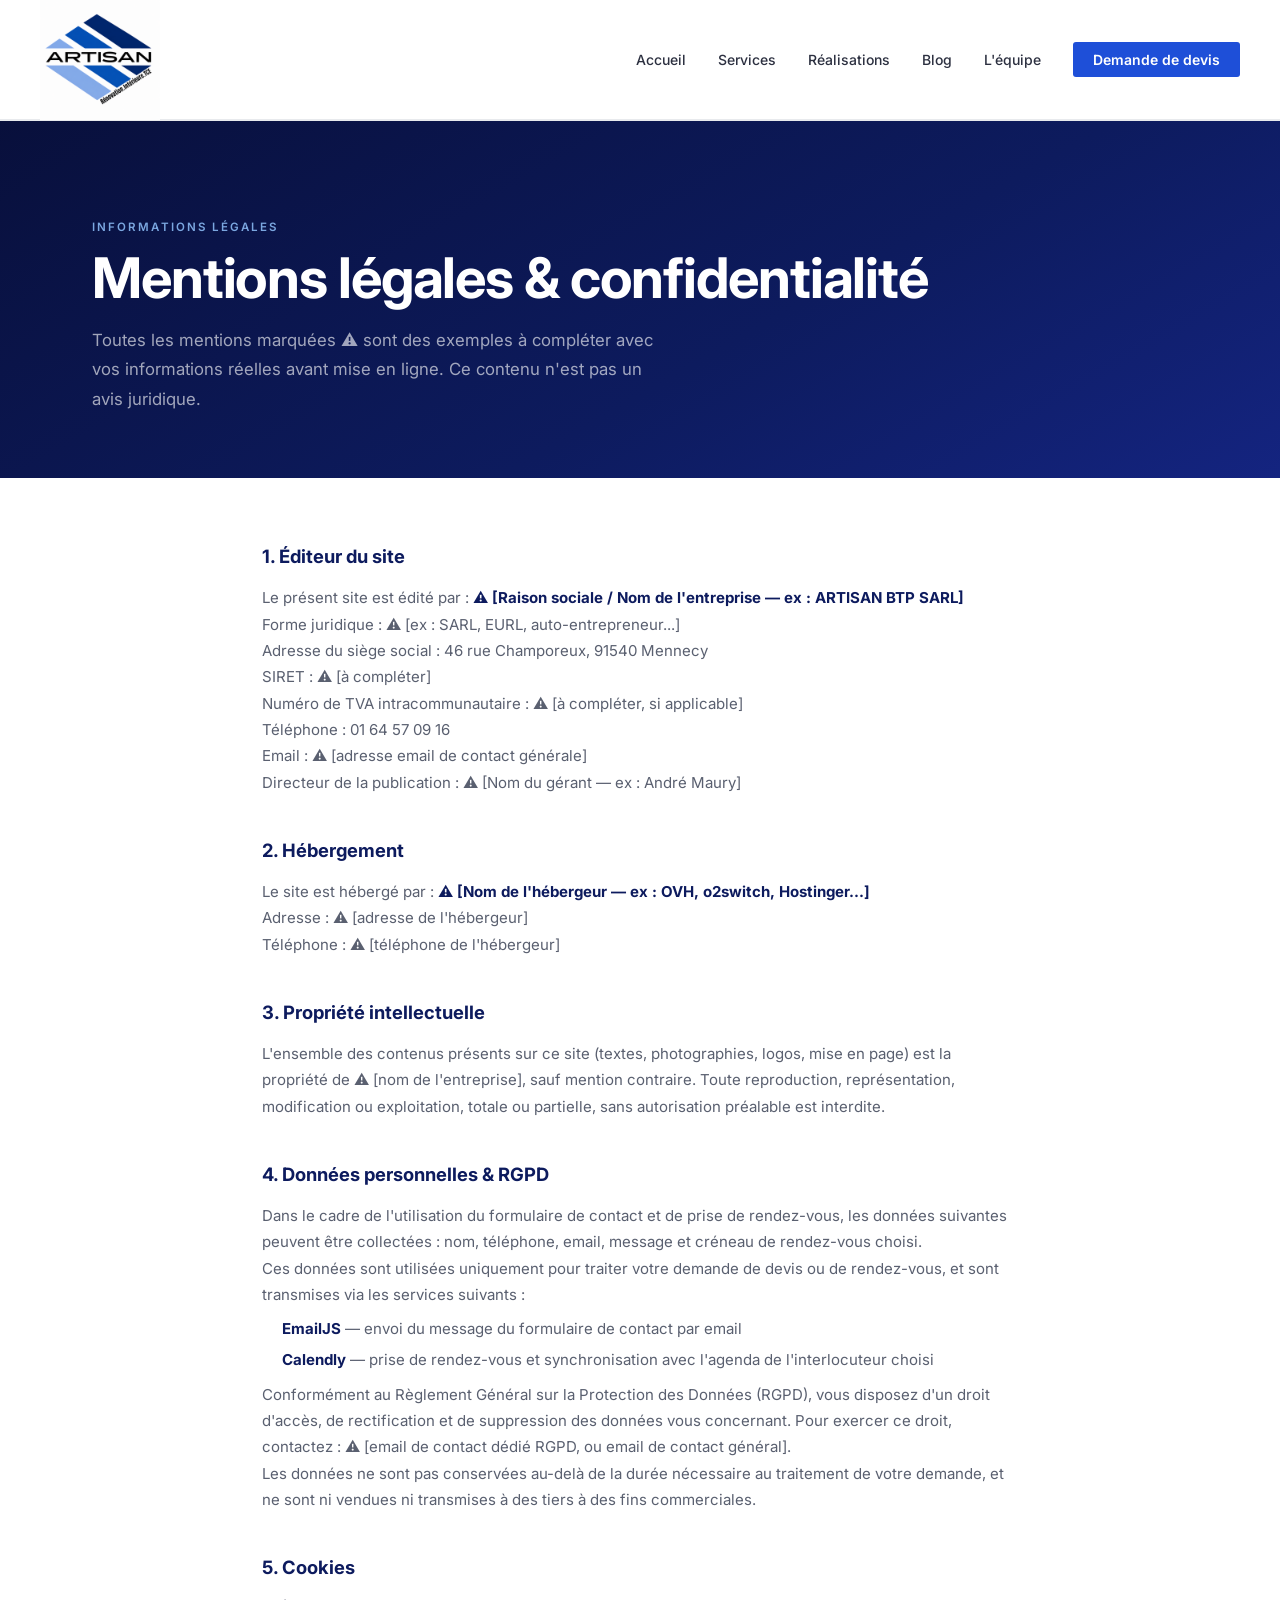
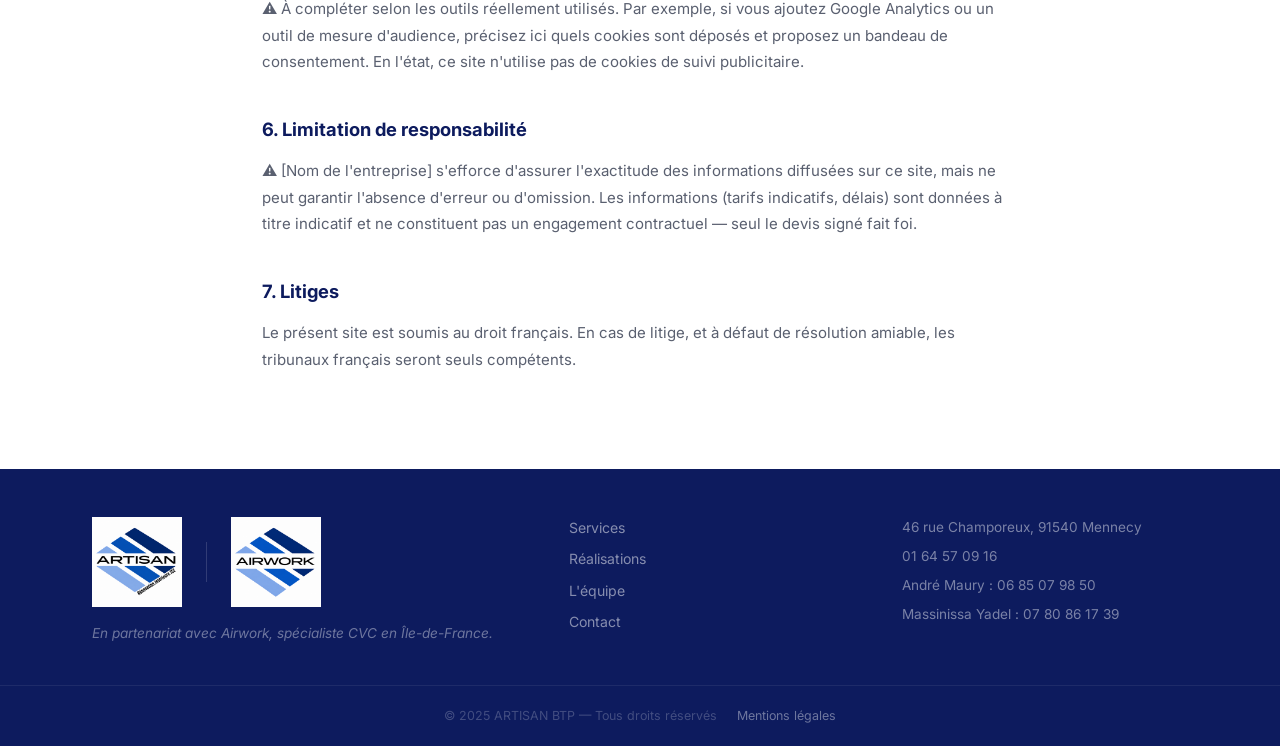
==== commit 0dff86a6: "Add files via upload" ====
--- a/mentions-legales.html
+++ b/mentions-legales.html
@@ -4,6 +4,7 @@
   <meta charset="UTF-8" />
   <meta name="viewport" content="width=device-width, initial-scale=1.0" />
   <title>Mentions légales — ARTISAN BTP</title>
+  <meta name="description" content="Mentions légales et politique de confidentialité du site ARTISAN BTP." />
   <link rel="icon" type="image/png" href="images/favicon-32.png" />
   <link rel="apple-touch-icon" href="images/favicon-180.png" />
   <link rel="stylesheet" href="css/style.css" />
--- a/css/style.css
+++ b/css/style.css
@@ -26,7 +26,7 @@
 }
 
 *, *::before, *::after { box-sizing: border-box; margin: 0; padding: 0; }
-html { scroll-behavior: smooth; font-size: 16px; }
+html { scroll-behavior: smooth; font-size: 16px; overflow-x: hidden; }
 body { font-family: var(--font); color: var(--text); background: #fff; line-height: 1.6; overflow-x: hidden; }
 img { max-width: 100%; display: block; }
 a { text-decoration: none; color: inherit; }
@@ -347,7 +347,8 @@
 
 /* ===== TEMOIGNAGE ===== */
 .temoignage { background: var(--grey-100); padding: 5rem 0; }
-.temoignage__quote { max-width: 820px; margin: 0 auto; text-align: center; }
+.temoignage__quote { max-width: 820px; width: 100%; margin: 0 auto; text-align: center; }
+.temoignage__quote p { overflow-wrap: break-word; word-break: break-word; }
 .temoignage__quote p {
   font-size: clamp(1.15rem, 2.2vw, 1.55rem);
   font-weight: 400; color: var(--navy);
